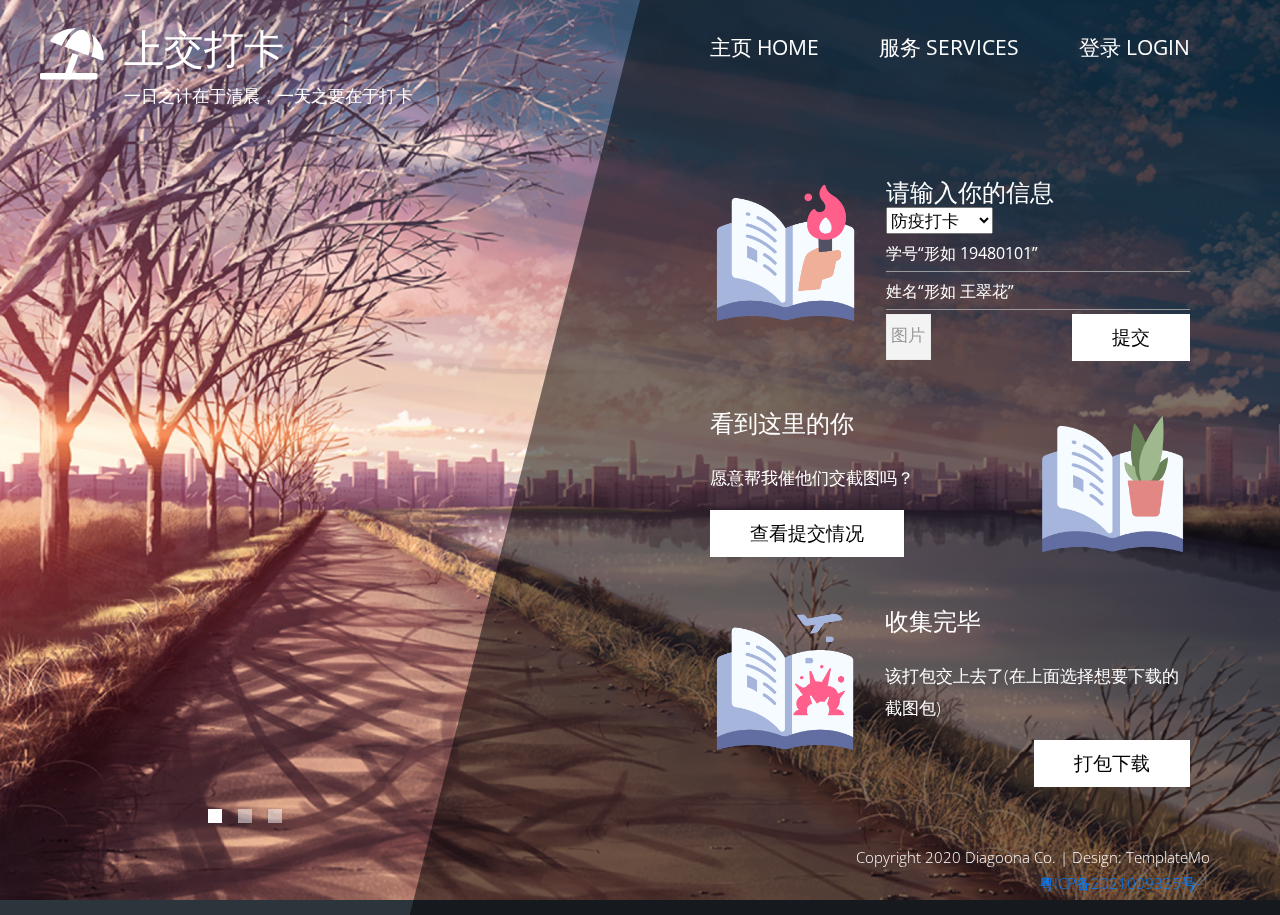
==== collection.html @ 75222707 "Add files via upload" ====
<!DOCTYPE html>
<html lang="en">

<head>
    <meta charset="UTF-8">
    <meta name="viewport" content="width=device-width, initial-scale=1.0">
    <meta http-equiv="X-UA-Compatible" content="ie=edge">
    <title>Elimos'Home - Collection</title>
    <link href="https://fonts.googleapis.com/css?family=Open+Sans:300,400" rel="stylesheet" /> <!-- https://fonts.google.com/ -->
    <link href="css/bootstrap.min.css" rel="stylesheet" /> <!-- https://getbootstrap.com/ -->
    <link href="fontawesome/css/all.min.css" rel="stylesheet" /> <!-- https://fontawesome.com/ -->
    <link href="css/templatemo-diagoona.css" rel="stylesheet" />
<!--

TemplateMo 550 Diagoona

https://templatemo.com/tm-550-diagoona

-->

</head>

<body>
    <div class="tm-container">        
        <div>
            <div class="tm-row pt-4">
                <div class="tm-col-left">
                    <div class="tm-site-header media">
                        <i class="fas fa-umbrella-beach fa-3x mt-1 tm-logo"></i>
                        <div class="media-body">
                            <h1 class="tm-sitename text-uppercase">上交打卡&nbsp;</h1>
                            <p class="tm-slogon">一日之计在于清晨，一天之要在于打卡&nbsp;</p>
                        </div>        
                    </div>
                </div>
                <div class="tm-col-right">
                    <nav class="navbar navbar-expand-lg" id="tm-main-nav">
                        <button class="navbar-toggler toggler-example mr-0 ml-auto" type="button" 
                            data-toggle="collapse" data-target="#navbar-nav" 
                            aria-controls="navbar-nav" aria-expanded="false" aria-label="Toggle navigation">
                            <span><i class="fas fa-bars"></i></span>
                        </button>
                        <div class="collapse navbar-collapse tm-nav" id="navbar-nav">
                            <ul class="navbar-nav text-uppercase">
                                <li class="nav-item">
                                    <a class="nav-link tm-nav-link" href="index.html">主页 Home</a>
                                </li>
                                <li class="nav-item">
                                    <a class="nav-link tm-nav-link" href="collection.html">服务 SERVICES <span class="sr-only">(current)</span></a>
                                </li>              
                                <li class="nav-item">
                                    <a class="nav-link tm-nav-link" href="login.html">登录 LOGIN</a>
                                </li>
                            </ul>                            
                        </div>                        
                    </nav>
                </div>
            </div>
            
            <div class="tm-row">
                <div class="tm-col-left"></div>
                <main class="tm-col-right">
                    <form enctype="multipart/form-data" action="control.php" method="POST">
                    <section class="tm-content">
                        <div class="media my-3 mb-5 tm-service-media tm-service-media-img-l">
                            <img src="img/services-1.png" height="150" alt="Image" class="tm-service-img">
                            <div class="media-body tm-service-text">
                                <h2 class="mb-0 tm-content-title">请输入你的信息</h2>
		<select type="text" name="selectoption">

      <option value="1">投票点赞</option>

      <option value="2" >青年大学习</option>

      <option value="3">活动截图1</option>
                                                                               
      <option value="4">活动截图2</option>

      <option value="5" selected="selected">防疫打卡</option>

    </select>
								
									<div class="form-group mb-0">
										<input type="input" name="FileNumber" id="FileNumber" class="form-control" placeholder="学号“形如 19480101”"/>
									</div>
<div class="form-group mb-1">
										<input type="input" name="FileName" id="FileName" class="form-control" placeholder="姓名“形如 王翠花”"/>
									</div>
									<div class="text-right">
										<a class="btn_addPic" href="javascript:void(0);">
											<span>图片</span>
											<input class="filePrew" title="支持jpg、jpeg、gif、png格式，文件小于5M" tabIndex="3" type="file" size="3" name="file" id="file">
										</a>
      												<button type="submit" class="btn btn-big btn-primary" name="buttonclick" value="picsubmit">提交</button>
									</div>
                            </div> 
                        </div>
                        <div class="media my-3 mb-5 tm-service-media">                            
                            <div class="media-body tm-service-text">
                                <h2 class="mb-4 tm-content-title">看到这里的你</h2>
                                <p>愿意帮我催他们交截图吗？</p>
							    	<button type="submit" class="btn btn-big btn-primary" name="buttonclick" value="showless">查看提交情况</button>
                            </div> 
                            <img src="img/services-2.png" height="150" alt="Image" class="tm-service-img-r">
                        </div>
                        <div class="media my-3 tm-service-media tm-service-media-img-l">
                            <img src="img/services-3.png" height="150" alt="Image" class="tm-service-img">
                            <div class="media-body tm-service-text">
                                <h2 class="mb-4 tm-content-title">收集完毕</h2>
                                <p>该打包交上去了(在上面选择想要下载的截图包)</p>
								<div class="text-right">
									<button type="submit" class="btn btn-big btn-primary" name="buttonclick" value="packagedownload">打包下载</button>
								</div>
                            </div> 
                        </div>                      
                    </section>
                    </form>
                </main>
            </div>
        </div>        

        <div class="tm-row">
            <div class="tm-col-left text-center">            
                <ul class="tm-bg-controls-wrapper">
                    <li class="tm-bg-control active" data-id="0"></li>
                    <li class="tm-bg-control" data-id="1"></li>
                    <li class="tm-bg-control" data-id="2"></li>
                </ul>            
            </div>        
            <div class="tm-col-right tm-col-footer">
                <footer class="tm-site-footer text-right">
                    <p class="mb-0">Copyright 2020 Diagoona Co. 
                    
                    | Design: <a rel="nofollow" target="_parent" href="https://templatemo.com" class="tm-text-link">TemplateMo</a></p>
					<a href="https://beian.miit.gov.cn/">粤ICP备2021009335号-1</a>
                </footer>
            </div>  
        </div>        

        <!-- Diagonal background design -->
        <div class="tm-bg">
            <div class="tm-bg-left"></div>
            <div class="tm-bg-right"></div>
        </div>
    </div>

    <script src="js/jquery-3.4.1.min.js"></script>
    <script src="js/bootstrap.min.js"></script>
    <script src="js/jquery.backstretch.min.js"></script>
    <script src="js/templatemo-script.js"></script>
</body>

</html>
---- css/templatemo-diagoona.css ----
/*

TemplateMo 550 Diagoona

https://templatemo.com/tm-550-diagoona

*/

body {
    font-family: 'Open Sans', Arial, sans-serif;
    font-size: 17px;
    font-weight: 300;
    overflow-x: hidden;
    color: white;
    background-color: #2C353C;
}

a { 
    transition: all 0.3s ease; 
    text-decoration: none;
}
.btn_addPic {
				display: block;
				position: absolute;//relative;
				width: 45px;
				height: 46px;
				overflow: hidden;
				border: 1px solid #EBEBEB;
				background: none repeat scroll 0 0 #F3F3F3;
				color: #999999;
				cursor: pointer;
				text-align: center;
			}
.btn_addPic span {
				display: block;
				line-height: 39px;
			}
.filePrew {
				display: block;
				position: absolute;
				top: 0;
				left: 0;
				width: 50px;
				height: 46px;
				font-size: 50px; /* 增大不同浏览器的可点击区域 */
				opacity: 0; /* 实现的关键点 */
				filter: alpha(opacity=0);/* 兼容IE */
			}
ul { padding: 0; }
a:hover { text-decoration: none; }
button:focus { outline: none; }
p { line-height: 1.9; }
.tm-logo { margin-right: 20px; }
.tm-slogan { font-size: 0.8rem; }

/* Navigation */
.navbar-toggler {
    padding: 8px 15px;
    border: 0;
    border-radius: 0;
    transform: skewX(-15deg);
    background-color: rgba(0,0,0,0.5);
    color: white;    
}

.navbar-toggler i { transform: skewX(15deg); }

.navbar-expand-lg {
    padding-left: 0;
    padding-right: 0;
}

.navbar-expand-lg .navbar-nav .nav-link { padding: 0; }

.navbar-expand-lg .navbar-nav .tm-nav-link {
    font-size: 1.3rem;
    font-weight: 400;
    color: white;    
    padding-bottom: 30px;    
}

.nav-item { margin-right: 60px; }

.nav-item:last-child { margin-right: 0; }

.nav-item.active .tm-nav-link,
.nav-item:hover .tm-nav-link {
    color: #9CC;
}

/* Page Background */
.tm-bg {
    position: absolute;
    left: 0;
    right: 0;
    width: 100%;
    height: 100%;
    display: flex;
    z-index: -1000;
}

.tm-bg-left,
.tm-bg-right {
    position: relative;
    width: 50%;
    height: 100%;
}

.tm-bg-right { background-color: rgba(0,0,0,0.5); }

.tm-bg-left {
    border-right: 230px solid rgba(0,0,0,0.5);
    border-top: 100vh solid transparent;
}

.tm-bg-controls-wrapper {
    display: inline-block;
    margin-left: -150px;
}

.tm-bg-control {
    display: inline-block;
    width: 14px;
    height: 14px;
    background-color: rgba(255,255,255,0.5);
    margin: 6px;
    cursor: pointer;
}

.tm-bg-control.active,
.tm-bg-control:hover {
    background-color: white;
}

.tm-container {
    width: 100%;
    height: 100%;
    min-height: 100vh;
    position: relative;
    display: flex;
    flex-direction: column;
    justify-content: space-between;  
}

.tm-row { display: flex; }

.tm-col-left {
    width: 50%;
    height: 100%;
    padding-left: 40px;  
    padding-right: 40px;
}

.tm-col-right {
    width: 50%;
    height: 100%;
    padding-left: 70px;
    padding-right: 70px;
}

.tm-content {
    max-width: 660px;
    margin-top: 50px;
    padding-right: 20px;
}

.tm-about { max-width: 525px; }

::-webkit-scrollbar {
    -webkit-appearance: none;
    width: 10px;
}
  
::-webkit-scrollbar-thumb {
    border-radius: 5px;
    background-color: rgba(255,255,255,.8);
    box-shadow: 0 0 1px rgba(255,255,255,.8);
}

.tm-content-title { font-size: 1.5rem; }
hr { border-top: 1px solid white; }

.btn {
    padding: 10px 25px;
    border-radius: 0;
}

.btn-big {
    padding: 9px 40px;
    font-size: 1.2rem;;
}

.btn-primary {
    background-color: white;
    color: black;
    border: 0;
}

.btn-primary:hover {
    background-color: #9CC;
    color: black;
}

.tm-site-footer {
    padding: 40px 0 20px;
    max-width: 660px;
    font-size: 0.95rem;
}

.tm-col-footer { padding-left: 0; }
.tm-text-link { color: white; }

.tm-text-link:hover,
.tm-text-link:focus {
    color: #9CC;
}

/* Service */ 
.tm-service-text { max-width: 365px; }
.tm-service-img { margin-right: 25px; }
.tm-service-img-r { margin-left: 25px; }

/* Contact */
.form-control,
textarea {    
    color: white;
    background-color: transparent;
    background-clip: padding-box;
    border: none;
    border-bottom: 1px solid #999A9B;
    border-radius: 0;
    transition: border-color 0.15s ease-in-out, box-shadow 0.15s ease-in-out;
    padding: 10px 0;
    font-family: 'Open Sans', Arial, sans-serif;
    font-size: 1rem;
    font-weight: 400;
    line-height: 1.5;
}

.form-control:focus {
    color: white;
    background-color: transparent;    
    box-shadow: none;
    border-color: #9CC;
    outline: none;
}

.mb-85 { margin-bottom: 85px; }
.tm-contact-main { max-width: 690px; }

.tm-contact {
    max-width: 420px;
    margin-left: auto;
    margin-right: auto;
}

.form-control::-webkit-input-placeholder { color: white; } /* Edge */  
.form-control:-ms-input-placeholder { color: white; } /* Internet Explorer 10-11 */  
.form-control::placeholder { color: white; }

@media (max-width: 1200px) {
    .nav-item { margin-right: 30px; }

    .tm-page-right {
        padding-left: 30px;
        padding-right: 30px;
    }
}

@media (max-width: 992px) {    
    .tm-nav {
        position: absolute;
        background: rgba(0, 0, 0, 0.8);
        color: white;
        top: 44px;
        right: 4px;
    }

    .navbar-expand-lg .navbar-nav .tm-nav-link {
        color: white;
        font-size: 1.1rem;
        padding: 13px 20px;
    }

    .nav-item { margin-right: 0; }

    .nav-item.active .tm-nav-link,
    .nav-item:hover .tm-nav-link {
        color: #9CC;
    }

    .tm-content { margin-top: 20px; }
    .tm-site-footer { padding-top: 40px; }
    .tm-col-left { width: 40%; }

    .tm-col-right {
        width: 60%;
        padding-left: 100px;
        padding-right: 30px;
    }
    
    .tm-col-footer { padding-left: 0; }
}

@media (max-width: 768px) {
    .tm-row { flex-direction: column; }

    .tm-col-left,
    .tm-col-right,
    .tm-bg-left,
    .tm-bg-right {
        width: 100%;
    }

    #tm-main-nav {
        position: fixed;
        top: 50px;
        right: 40px;
        padding-bottom: 0;
    }  
    
    .tm-bg { flex-direction: column; }

    .tm-bg-left {
        height: 200px;        
        border-bottom: 50px solid rgba(0,0,0,0.5);
        border-right: 0;
        border-top: 0;
    }

    .tm-bg-right { height: calc(100% - 200px); }

    .tm-bg-controls-wrapper {
        margin-left: 0;
        margin-top: 50px;
    }

    .tm-content {
        max-height: none;
        margin-top: 40px;
    }

    .tm-col-right {
        padding-top: 40px;
        padding-left: 30px;
    }

    .tm-col-footer {
        padding-left: 10px;
        padding-right: 10px;
    }
}

@media (max-width: 460px) {
    .tm-logo { margin-right: 15px; }
    .tm-sitename { font-size: 1.8rem; }
    .tm-slogon { font-size: 0.8rem; }
}

@media (max-width: 450px), (min-width: 768px) and (max-width: 830px), (min-width: 992px) and (max-width: 1040px) {
    .tm-service-media { flex-direction: column; }
    .tm-service-media-img-l { flex-direction: column-reverse; }
    .tm-service-text { margin-top: 20px; }
    .tm-service-img { margin-right: 0; }
    .tm-service-img-r { margin-left: 0; }
}
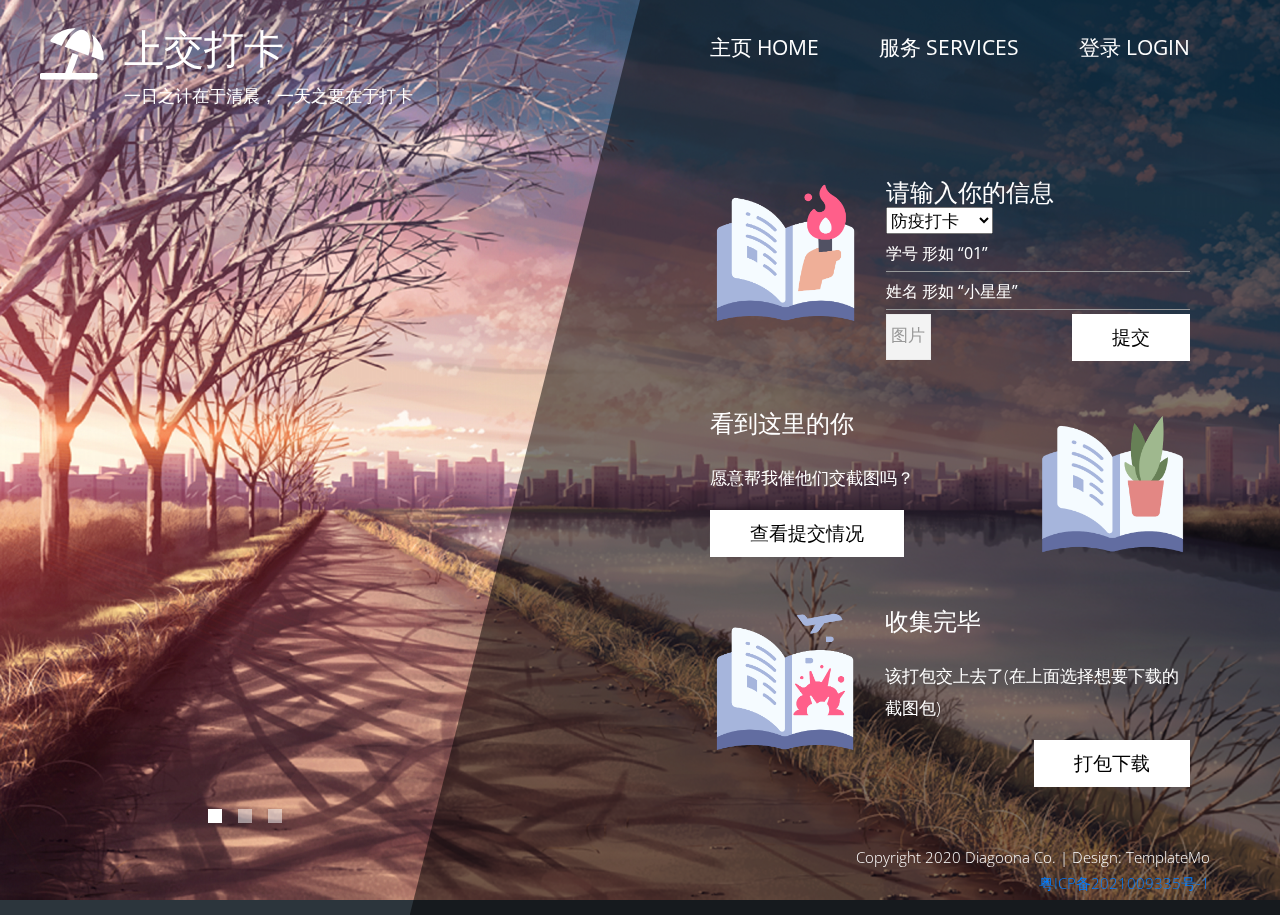
==== commit 1456d23f: "Update collection.html" ====
--- a/collection.html
+++ b/collection.html
@@ -66,33 +66,27 @@
                             <img src="img/services-1.png" height="150" alt="Image" class="tm-service-img">
                             <div class="media-body tm-service-text">
                                 <h2 class="mb-0 tm-content-title">请输入你的信息</h2>
-		<select type="text" name="selectoption">
-
-      <option value="1">投票点赞</option>
-
-      <option value="2" >青年大学习</option>
-
-      <option value="3">活动截图1</option>
-                                                                               
-      <option value="4">活动截图2</option>
-
-      <option value="5" selected="selected">防疫打卡</option>
-
-    </select>
+					<select type="text" name="selectoption">
+					      <option value="1">投票点赞</option>
+					      <option value="2" >青年大学习</option>
+					      <option value="3">活动截图1</option>
+					      <option value="4">活动截图2</option>
+					      <option value="5" selected="selected">防疫打卡</option>
+					</select>
 								
-									<div class="form-group mb-0">
-										<input type="input" name="FileNumber" id="FileNumber" class="form-control" placeholder="学号“形如 19480101”"/>
-									</div>
-<div class="form-group mb-1">
-										<input type="input" name="FileName" id="FileName" class="form-control" placeholder="姓名“形如 王翠花”"/>
-									</div>
-									<div class="text-right">
-										<a class="btn_addPic" href="javascript:void(0);">
-											<span>图片</span>
-											<input class="filePrew" title="支持jpg、jpeg、gif、png格式，文件小于5M" tabIndex="3" type="file" size="3" name="file" id="file">
-										</a>
-      												<button type="submit" class="btn btn-big btn-primary" name="buttonclick" value="picsubmit">提交</button>
-									</div>
+			<div class="form-group mb-0">
+				<input type="input" name="FileNumber" id="FileNumber" class="form-control" placeholder="学号 形如 “01”"/>
+			</div>
+			<div class="form-group mb-1">
+				<input type="input" name="FileName" id="FileName" class="form-control" placeholder="姓名 形如 “小星星”"/>
+			</div>
+			<div class="text-right">
+				<a class="btn_addPic" href="javascript:void(0);">
+					<span>图片</span>
+					<input class="filePrew" title="支持jpg、jpeg、gif、png格式，文件小于5M" tabIndex="3" type="file" size="3" name="file" id="file">
+				</a>
+					<button type="submit" class="btn btn-big btn-primary" name="buttonclick" value="picsubmit">提交</button>
+			</div>
                             </div> 
                         </div>
                         <div class="media my-3 mb-5 tm-service-media">                            
